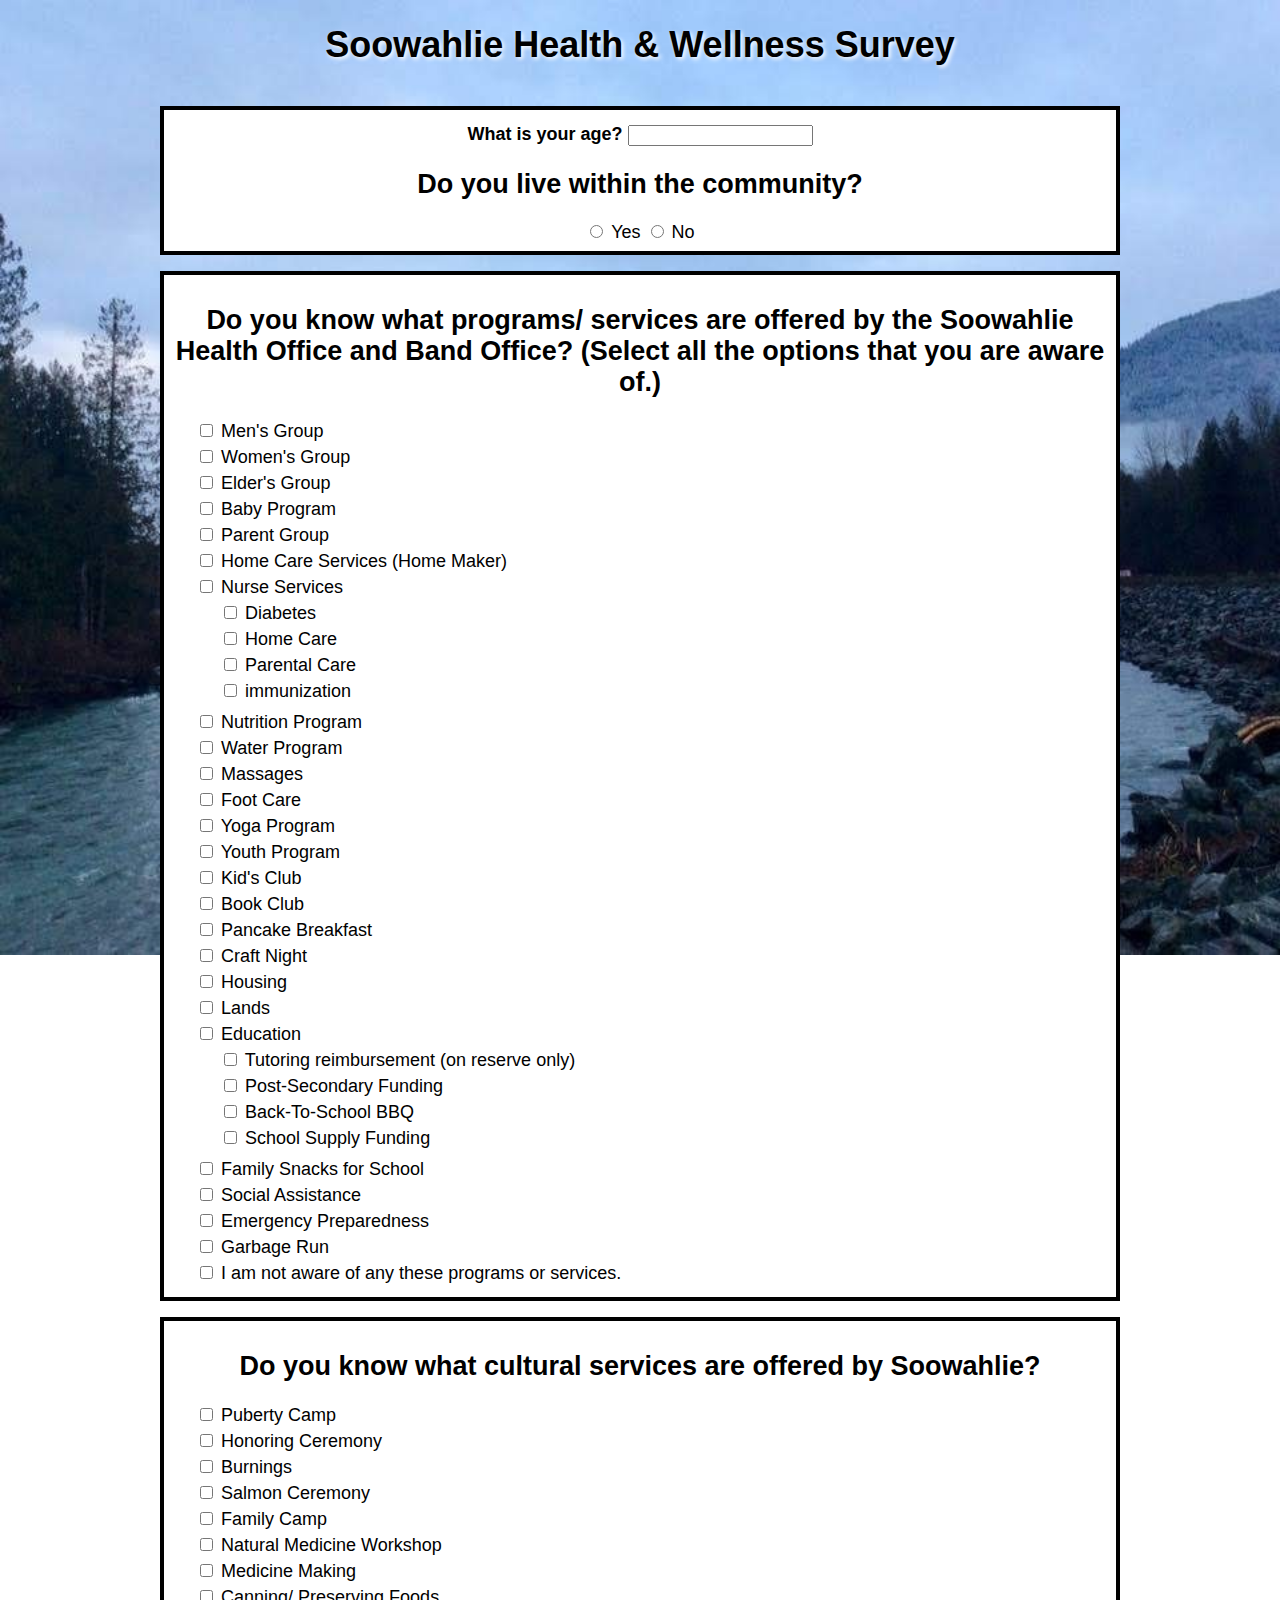
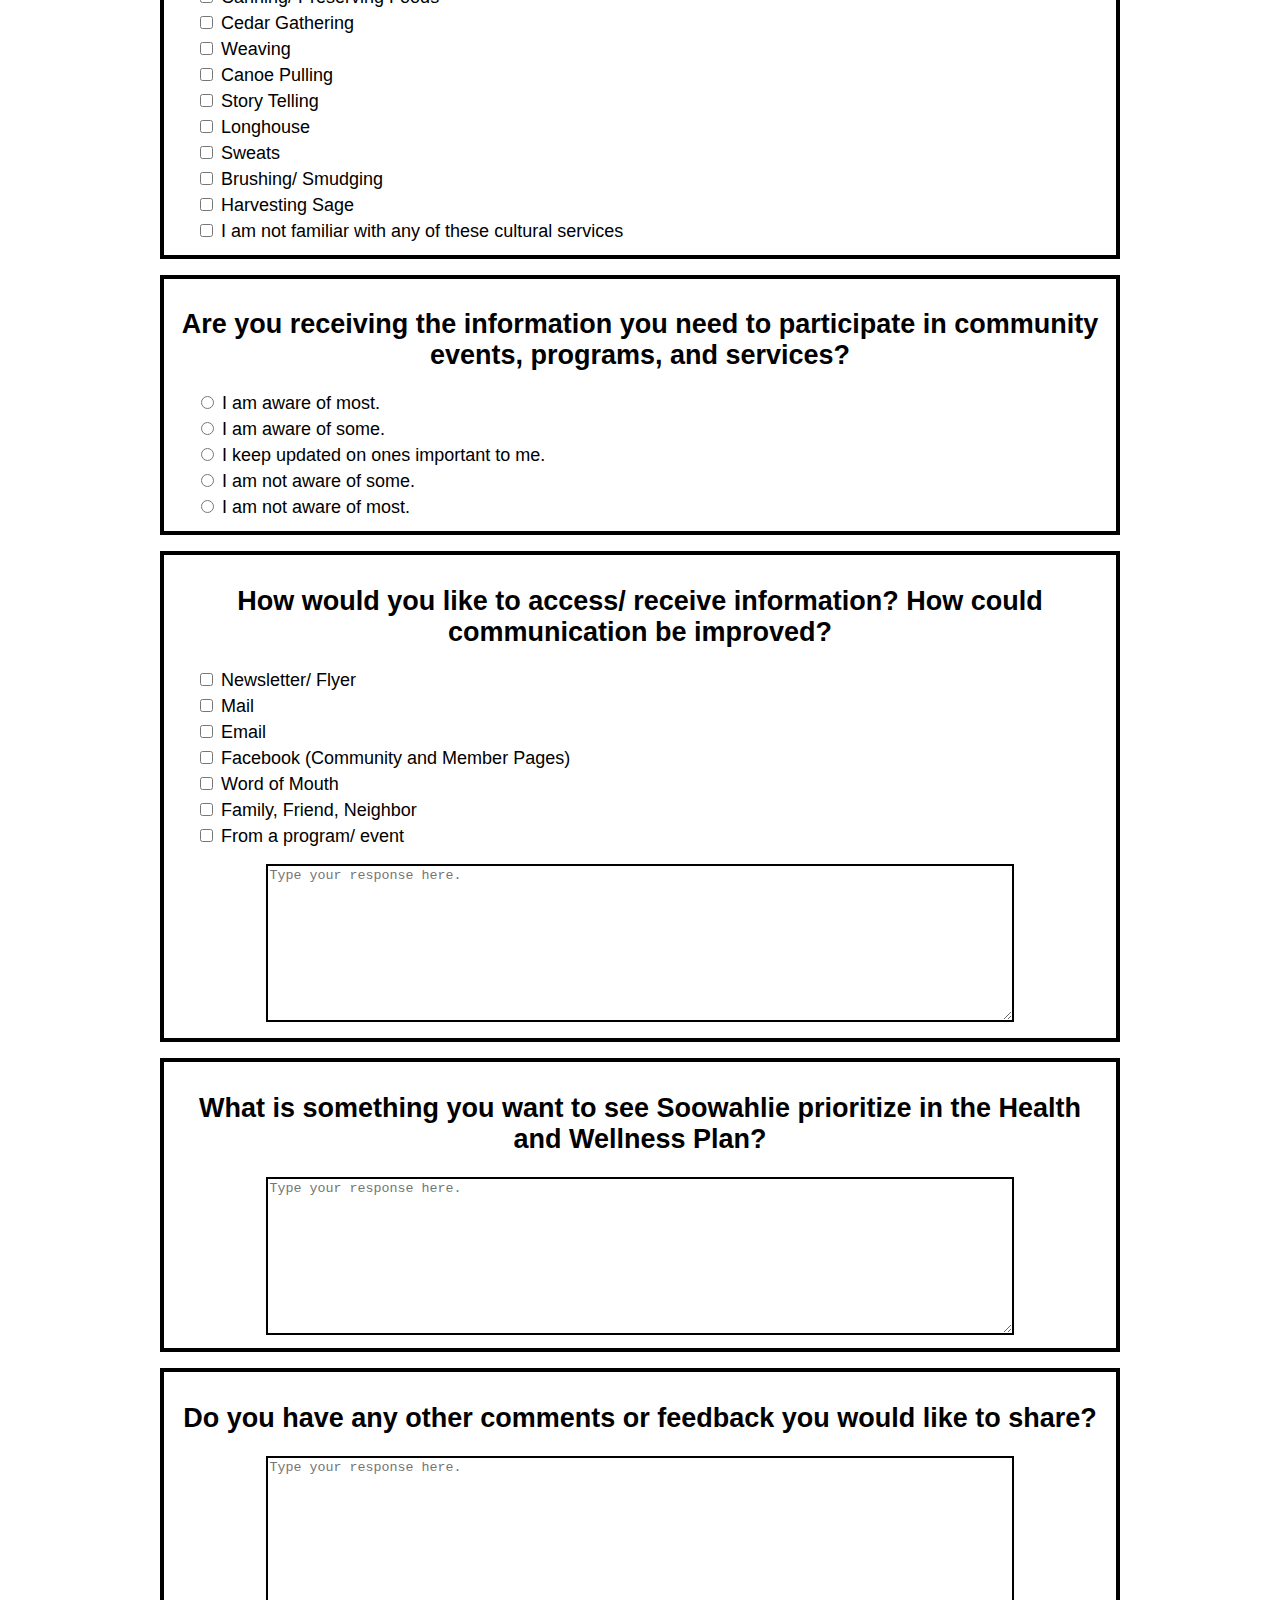
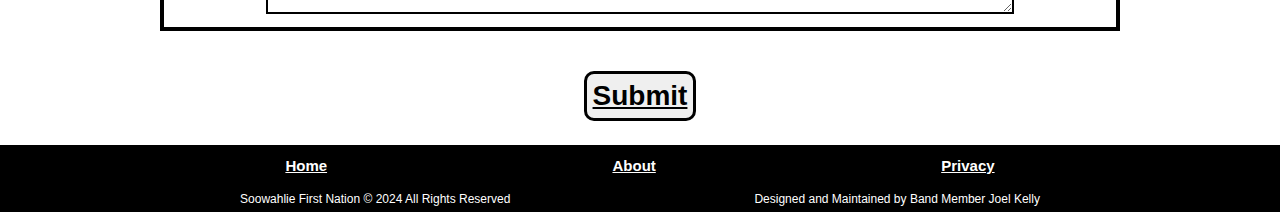
==== survey.html @ a96f75dd "Add files via upload" ====
<!DOCTYPE html>
<html lang="en" dir="ltr">
<head>
    <meta charset="utf-8">
    <meta name="viewport" content="width=device-width, initial-scale=1.0">
    <title>H&W Survey</title>
    <link rel="stylesheet" href="styles.css">
    <link rel="icon" href="logo_march_7.gif">
</head>

<body id="heightCancel">
    <header>
        <h1>
            <a href="index.html" class="textDecNone textShadow">
                Soowahlie Health & Wellness Survey
            </a>
        </h1>
    </header>

    <main>
        <form method="post" action="https://formsubmit.co/joeltkelly@hotmail.com finished.html">
            <div class="mainParagraphs mainPSpacing">
                <div class="topMargin">
                    <label for="age" class="bold">
                        What is your age?
                    </label>
                    <input list="age" name="Age Range" required>
                    <datalist id="age" name="ageRange">
                        <option value="16-21">16-21</option>
                        <option value="22-30">22-30</option>
                        <option value="31-64">31-64</option>
                        <option value="65 and above">65 and above</option>
                    </datalist>
                </div>
    
                <div>
                    <h2>Do you live within the community?</h2>
                    <input type="radio" id="yes" name="Within Community" value="yes" required>
                    <label for="yes">Yes</label>
                    <input type="radio" id="no" name="Within Community" value="no" required>
                    <label for="no">No</label>
                </div>
            </div>

            <div class="mainParagraphs mainPSpacing surveyQuestions" id="q3">
                <h2 class="center">
                    Do you know what programs/ services are offered by the Soowahlie Health Office and Band Office?
                    (Select all the options that you are aware of.)
                </h2>

                <div>
                    <input type="checkbox" id="mg" class="HOservices" name="Mens Group" value="checked">
                    <label for="mg">Men's Group</label>    
                </div>
                <div>
                    <input type="checkbox" id="wg" class="HOservices" name="Womens Group" value="checked">
                    <label for="wg">Women's Group</label>    
                </div>
                <div>
                    <input type="checkbox" id="eg" name="Elders Group" value="checked">
                    <label for="eg">Elder's Group</label>    
                </div>
                <div>
                    <input type="checkbox" id="babyProgram" name="Baby Program" value="checked">
                    <label for="babyProgram">Baby Program</label>    
                </div>
                <div>
                    <input type="checkbox" id="pg" name="Parent Group" value="checked">
                    <label for="pg">Parent Group</label>    
                </div>
                <div>
                    <input type="checkbox" id="hcs" name="Home Care Services" value="checked">
                    <label for="hcs">Home Care Services (Home Maker)</label>    
                </div>

                <div>
                    <input type="checkbox" id="ns" name="Nurse Services" value="checked">
                    <label for="ns">Nurse Services</label>    
                </div>

                <div>
                    <div>
                        <input type="checkbox" id="Diabetes" name="Diabetes" value="checked">
                        <label for="Diabetes">Diabetes</label>    
                    </div>

                    <div>
                        <input type="checkbox" id="Home Care" name="Home Care" value="checked">
                        <label for="Home Care">Home Care</label>    
                    </div>

                    <div>
                        <input type="checkbox" id="Parental Care" name="Parental Care" value="checked">
                        <label for="Parental Care">Parental Care</label>    
                    </div>

                    <div>
                        <input type="checkbox" id="immunization" name="Immunization" value="checked">
                        <label for="immunization">immunization</label>    
                    </div>
                </div>

                <div>
                    <input type="checkbox" id="np" name="Nutrition Program" value="checked">
                    <label for="np">Nutrition Program</label>    
                </div>
                <div>
                    <input type="checkbox" id="wp" name="Water Program" value="checked">
                    <label for="wp">Water Program</label>    
                </div>
                <div>
                    <input type="checkbox" id="massage" name="Massages" value="checked">
                    <label for="massage">Massages</label>    
                </div>
                <div>
                    <input type="checkbox" id="fc" name="Foot Care" value="checked">
                    <label for="fc">Foot Care</label>    
                </div>
                <div>
                    <input type="checkbox" id="yogaProgram" name="Yoga Program" value="checked">
                    <label for="yogaProgram">Yoga Program</label>    
                </div>
                <div>
                    <input type="checkbox" id="youthProgram" name="Youth Program" value="checked">
                    <label for="youthProgram">Youth Program</label>    
                </div>
                <div>
                    <input type="checkbox" id="kc" name="kids Club" value="checked">
                    <label for="kc">Kid's Club</label>    
                </div>
                <div>
                    <input type="checkbox" id="bc" name="Book Club" value="checked">
                    <label for="bc">Book Club</label>    
                </div>
                <div>
                    <input type="checkbox" id="pb" name="Pancake Breakfast" value="checked">
                    <label for="pb">Pancake Breakfast</label>    
                </div>
                <div>
                    <input type="checkbox" id="cn" name="Craft Night" value="checked">
                    <label for="cn">Craft Night</label>    
                </div>
                <div>
                    <input type="checkbox" id="housing" name="Housing" value="checked">
                    <label for="housing">Housing</label>    
                </div>
                <div>
                    <input type="checkbox" id="lands" name="Lands" value="checked">
                    <label for="lands">Lands</label>    
                </div>

                <div>
                    <input type="checkbox" id="education" name="Education" value="checked">
                    <label for="education">Education</label>    
                </div>

                <div>
                    <div>
                        <input type="checkbox" id="tutoring" name="Tutoring Reimbursement" value="checked">
                        <label for="tutoring">Tutoring reimbursement (on reserve only)</label>    
                    </div>

                    <div>
                        <input type="checkbox" id="psf" name="psFunding" value="checked">
                        <label for="psf">Post-Secondary Funding</label>    
                    </div>
                    
                    <div>
                        <input type="checkbox" id="bbq" name="btsBBQ" value="checked">
                        <label for="bbq">Back-To-School BBQ</label>    
                    </div>

                    <div>
                        <input type="checkbox" id="ssf" name="SchoolSupplyFunding" value="checked">
                        <label for="ssf">School Supply Funding</label>    
                    </div>
                </div>

                <div>
                    <input type="checkbox" id="fs" name="Family Snacks" value="checked">
                    <label for="fs">Family Snacks for School</label>    
                </div>
                <div>
                    <input type="checkbox" id="sa" name="Social Assistance" value="checked">
                    <label for="sa">Social Assistance</label>    
                </div>
                <div>
                    <input type="checkbox" id="ep" name="Emergency Preparedness" value="checked">
                    <label for="ep">Emergency Preparedness</label>    
                </div>
                <div>
                    <input type="checkbox" id="gr" name="Garbage Run" value="checked">
                    <label for="gr">Garbage Run</label>    
                </div>
                <div>
                    <input type="checkbox" id="na" name="None" value="checked">
                    <label for="na">I am not aware of any these programs or services.</label>    
                </div>
            </div>

            <div class="mainParagraphs mainPSpacing surveyQuestions" id="q4">
                <h2 class="center">
                    Do you know what cultural services are offered by Soowahlie?
                </h2>

                <div>
                    <input type="checkbox" id="pc" name="Puberty Camp" value="checked">
                    <label for="pc">Puberty Camp</label>    
                </div>
                <div>
                    <input type="checkbox" id="hc" name="Honoring Ceremony" value="checked">
                    <label for="hc">Honoring Ceremony</label>    
                </div>
                <div>
                    <input type="checkbox" id="burnings" name="Burnings" value="checked">
                    <label for="burnings">Burnings</label>    
                </div>
                <div>
                    <input type="checkbox" id="sc" name="Salmon Ceremony" value="checked">
                    <label for="sc">Salmon Ceremony</label>    
                </div>
                <div>
                    <input type="checkbox" id="famcamp" name="Family Camp" value="checked">
                    <label for="famcamp">Family Camp</label>    
                </div>
                <div>
                    <input type="checkbox" id="nmw" name="Natural Medicine Workshop" value="checked">
                    <label for="nmw">Natural Medicine Workshop</label>    
                </div>
                <div>
                    <input type="checkbox" id="mm" name="Medicine Making" value="checked">
                    <label for="mm">Medicine Making</label>    
                </div>
                <div>
                    <input type="checkbox" id="cpf" name="Canning/Preserving" value="checked">
                    <label for="cpf">Canning/ Preserving Foods</label>    
                </div>
                <div>
                    <input type="checkbox" id="cg" name="Cedar Gathering" value="checked">
                    <label for="cg">Cedar Gathering</label>    
                </div>
                <div>
                    <input type="checkbox" id="weaving" name="Weaving" value="checked">
                    <label for="weaving">Weaving</label>    
                </div>
                <div>
                    <input type="checkbox" id="cp" name="Canoe Pulling" value="checked">
                    <label for="cp">Canoe Pulling</label>    
                </div>
                <div>
                    <input type="checkbox" id="st" name="Story Telling" value="checked">
                    <label for="st">Story Telling</label>    
                </div>
                <div>
                    <input type="checkbox" id="lh" name="Longhouse" value="checked">
                    <label for="lh">Longhouse</label>    
                </div>
                <div>
                    <input type="checkbox" id="sweats" name="Sweats" value="checked">
                    <label for="sweats">Sweats</label>    
                </div>
                <div>
                    <input type="checkbox" id="bs" name="Brushing/Smudging" value="checked">
                    <label for="bs">Brushing/ Smudging</label>    
                </div>
                <div>
                    <input type="checkbox" id="hs" name="Harvesting Sage" value="checked">
                    <label for="hs">Harvesting Sage</label>    
                </div>
                <div>
                    <input type="checkbox" id="naII" name="None" value="checked">
                    <label for="naII">I am not familiar with any of these cultural services</label>    
                </div>
            </div>

            <div class="mainParagraphs mainPSpacing surveyQuestions">
                <h2 class="center">
                    Are you receiving the information you need to participate in community events, programs, and services?
                </h2>

                <div>
                    <input type="radio" id="veryMuch" name="Receiving Info" value="Big Yes" required>
                    <label for="veryMuch">I am aware of most.</label>    
                </div>
                <div>
                    <input type="radio" id="somewhat" name="Receiving Info" value="Yes" required>
                    <label for="somewhat">I am aware of some.</label>    
                </div>
                <div>
                    <input type="radio" id="middle" name="Receiving Info" value="Somewhat" required>
                    <label for="middle">I keep updated on ones important to me.</label>    
                </div>
                <div>
                    <input type="radio" id="notMuch" name="Receiving Info" value="No" required>
                    <label for="notMuch">I am not aware of some.</label>    
                </div>
                <div>
                    <input type="radio" id="bigNo" name="Receiving Info" value="Big No" required>
                    <label for="bigNo">I am not aware of most.</label>    
                </div>
            </div>

            <div class="mainParagraphs mainPSpacing surveyQuestions" id="q6">
                <h2 class="center">
                    How would you like to access/ receive information? How could communication be improved?
                </h2>

                <div>
                    <input type="checkbox" id="nf" name="Newsletter/Flyer" value="checked">
                    <label for="nf">Newsletter/ Flyer</label>    
                </div>
                <div>
                    <input type="checkbox" id="mail" name="Mail" value="checked">
                    <label for="mail">Mail</label>    
                </div>
                <div>
                    <input type="checkbox" id="em" name="Email" value="checked">
                    <label for="em">Email</label>    
                </div>
                <div>
                    <input type="checkbox" id="fbcm" name="Community Member" value="checked">
                    <label for="fbcm">Facebook (Community and Member Pages)</label>    
                </div>
                <div>
                    <input type="checkbox" id="wm" name="Word Of Mouth" value="checked">
                    <label for="wm">Word of Mouth</label>    
                </div>
                <div>
                    <input type="checkbox" id="ffn" name="Fam Fri Nei" value="checked">
                    <label for="ffn">Family, Friend, Neighbor</label>    
                </div>
                <div>
                    <input type="checkbox" id="pe" name="Program Events" value="checked">
                    <label for="pe">From a program/ event</label>    
                </div>

                <textarea name="improveCommunication" rows="10" cols="30" placeholder="Type your response here." class="textareabox marginTB"></textarea>
            </div>

            <div class="mainParagraphs mainPSpacing">
                <h2>
                    What is something you want to see Soowahlie prioritize in the Health and Wellness Plan?
                </h2>

                <textarea name="priortyOnHnWPlan" rows="10" cols="30" placeholder="Type your response here." class="textareabox"></textarea>
            </div>

            <div class="mainParagraphs mainPSpacing">
                <h2>
                    Do you have any other comments or feedback you would like to share?
                </h2>

                <textarea name="generalFeedback" rows="10" cols="30" placeholder="Type your response here." class="textareabox"></textarea>
            </div>

            <button type="submit" id="SurveyForm" class="button bold" onclick="validateform()">Submit</button>
        </form>
    </main>

    <footer>
        <div class="bold">
            <a href="index.html">
                Home
            </a>

            <a href="about.html">
                About
            </a>

            <a href="privacy.html">
                Privacy
            </a>
        </div>

        <div>
            <p>
                Soowahlie First Nation © 2024 All Rights Reserved
            </p>
    
            <p>
                Designed and Maintained by Band Member Joel Kelly
            </p>
        </div>
    </footer>
</body>

<script src="scripts.js"></script>
</html>
---- styles.css ----
* {
    box-sizing: border-box;
}

html,
body{
   width: 100%;
   min-height: 100%;
   margin: 0px;
}

body {
    display: flex;
    flex-direction: column;
    text-align: center;
    font-family: sans-serif;
    font-size: 18px;
    background-image: url('riverBG.jpg');
    background-repeat: no-repeat;
    background-attachment: fixed;
    background-size: cover;
    margin: 0px;
}


/* text effects */
.bold {
    font-weight: bold;
}

.textDecNone {
    text-decoration: none;
}

.textShadow {
    text-shadow: 2px 2px 4px white;
}

.center {
    text-align: center;
}

.textLeft {
    text-align: left;
}

.itemCenter {
    display: flex;
    flex-direction: column;
    width: 75%;
    margin: 12px auto;
}

.itemCenter li, .topMargin {
    margin-top: 6px;
}

.listSpacing {
    padding-bottom: 12px;
}


/* header */
header {
    font-size: 18px;
}

header h1 a {
    color: black;
}   


/* navbar */
nav {
    display: flex;
    justify-content: space-evenly;
}

nav h2 a {
    color: black;
    background-color: white;
    border: 3px solid black;
    border-radius: 10px;
    padding: 4px;
}

/* Main */
main {
    min-height: 72.5vh;
}

.mainParagraphs {
    border-top: 4px solid black;
    border-bottom: 4px solid black;
    background-color: white;
    padding: 8px;
}

.mainPSpacing {
    margin-bottom: 18px;
}

.surveyQuestions {
    display: flex;
    flex-direction: column;
    text-align: left;
}

.surveyQuestions div {
    padding: 0px 0px 5px 24px;
}

.button {
    border: 3px black solid;
    border-radius: 10px;
    margin: 24px 12px;
    padding: 6px;
    font-size: 28px;
    text-decoration: underline;
}

.textareabox {
    border: 2px solid black;
    width: 80%;
    margin: auto;
}

.marginTB {
    margin-top: 12px;
    margin-bottom: 8px;
}


/* footer */
footer {
    background-color: black;
    color: white;
}

footer div {
    display: flex;
    justify-content: space-evenly;
}

footer div a {
    margin: 12px 0px;
    font-size: 15px;
    color: white;
}

footer div p {
    margin: 6px 4px;
    font-size: 12px;
}

/* media queries */
@media screen and (min-width: 640px) {
    nav {
        justify-content: center;
    }

    nav h2 {
        padding: 0px 36px;
    }


    .mainParagraphs {
        width: 75%;
        margin: 16px auto;
        border: 4px solid black;
    }

    .mainParagraphs p {
        width: 80%;
        margin: 12px auto;
    }

    .textLeft {
        width: 80%;
        margin: 12px auto;
    }

    .itemCenter {
        width: 50%;
        margin: 12px auto;
    }

    body {
        height: 100vh;
    }

    #heightCancel {
        height: unset;
    }

    footer {
        margin-top: auto;
    }

    #footerCancel {
        margin-top: unset;
        height: unset;
    }
}
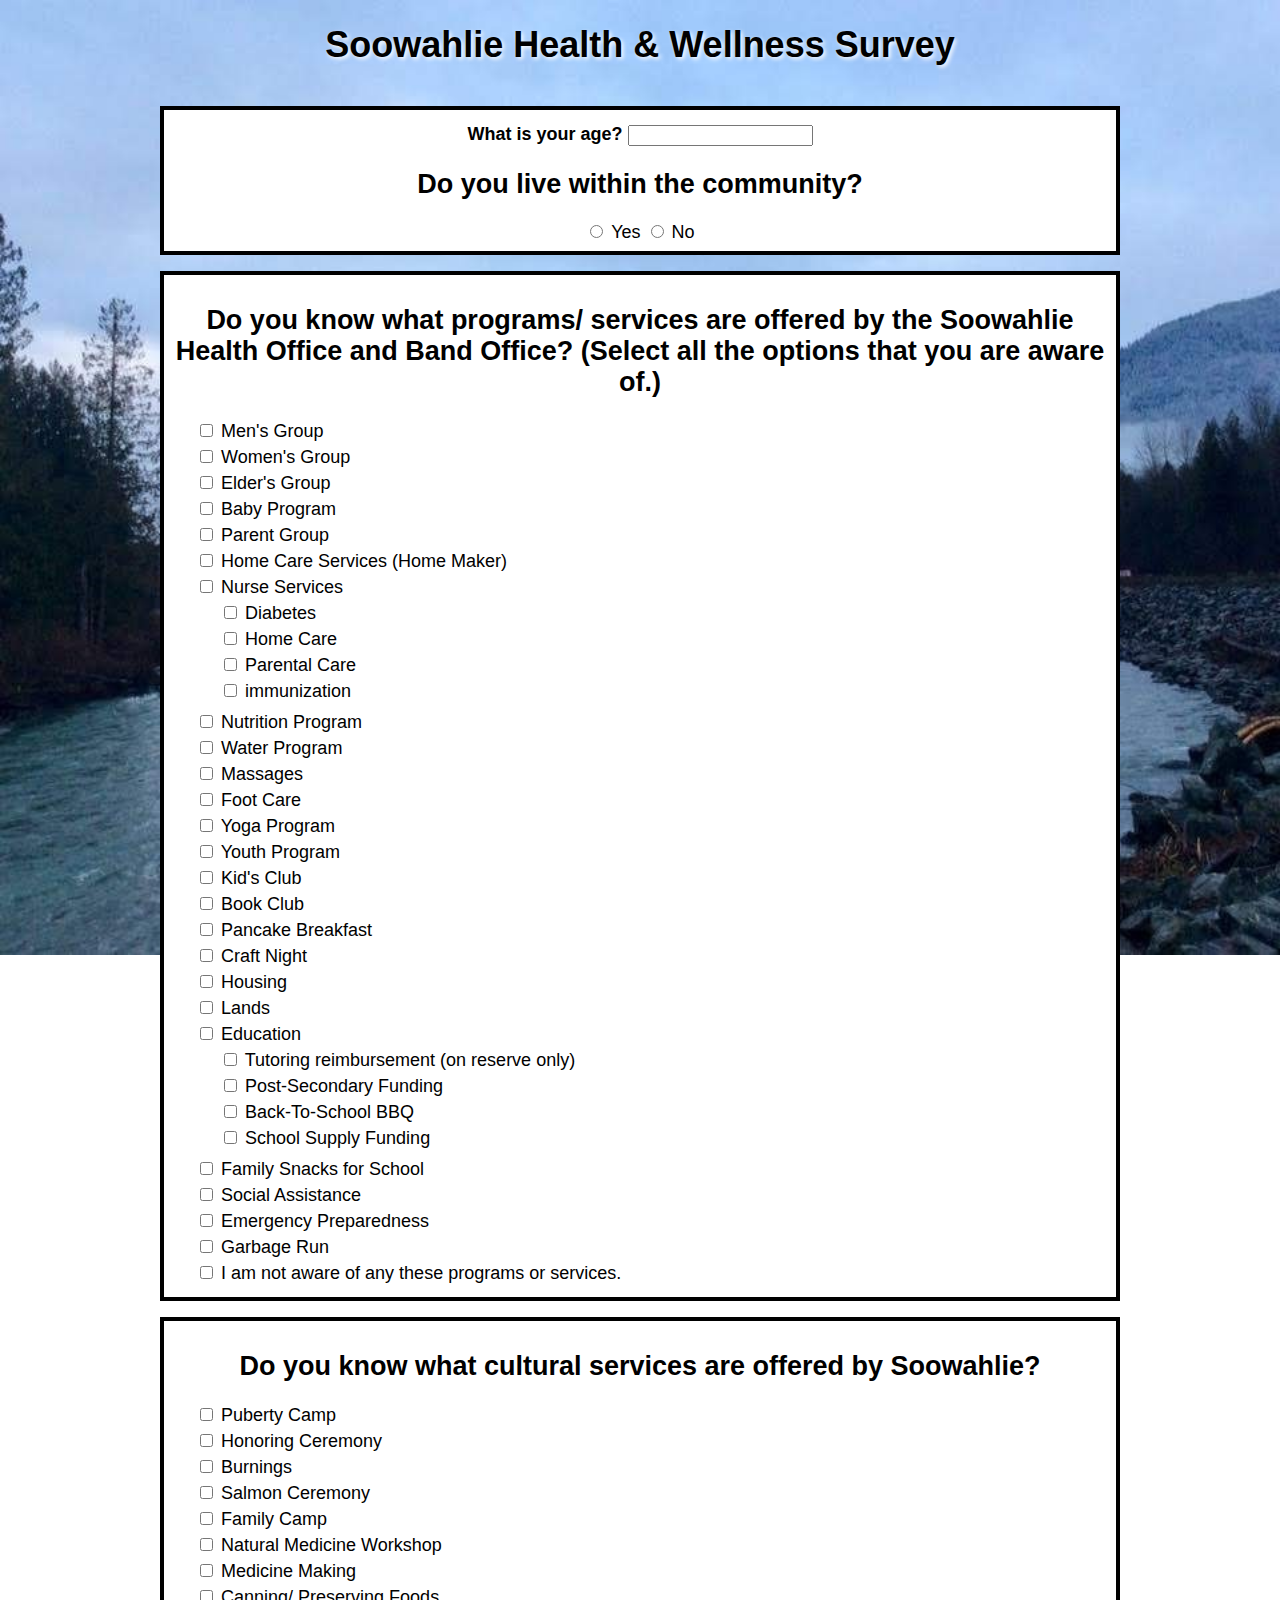
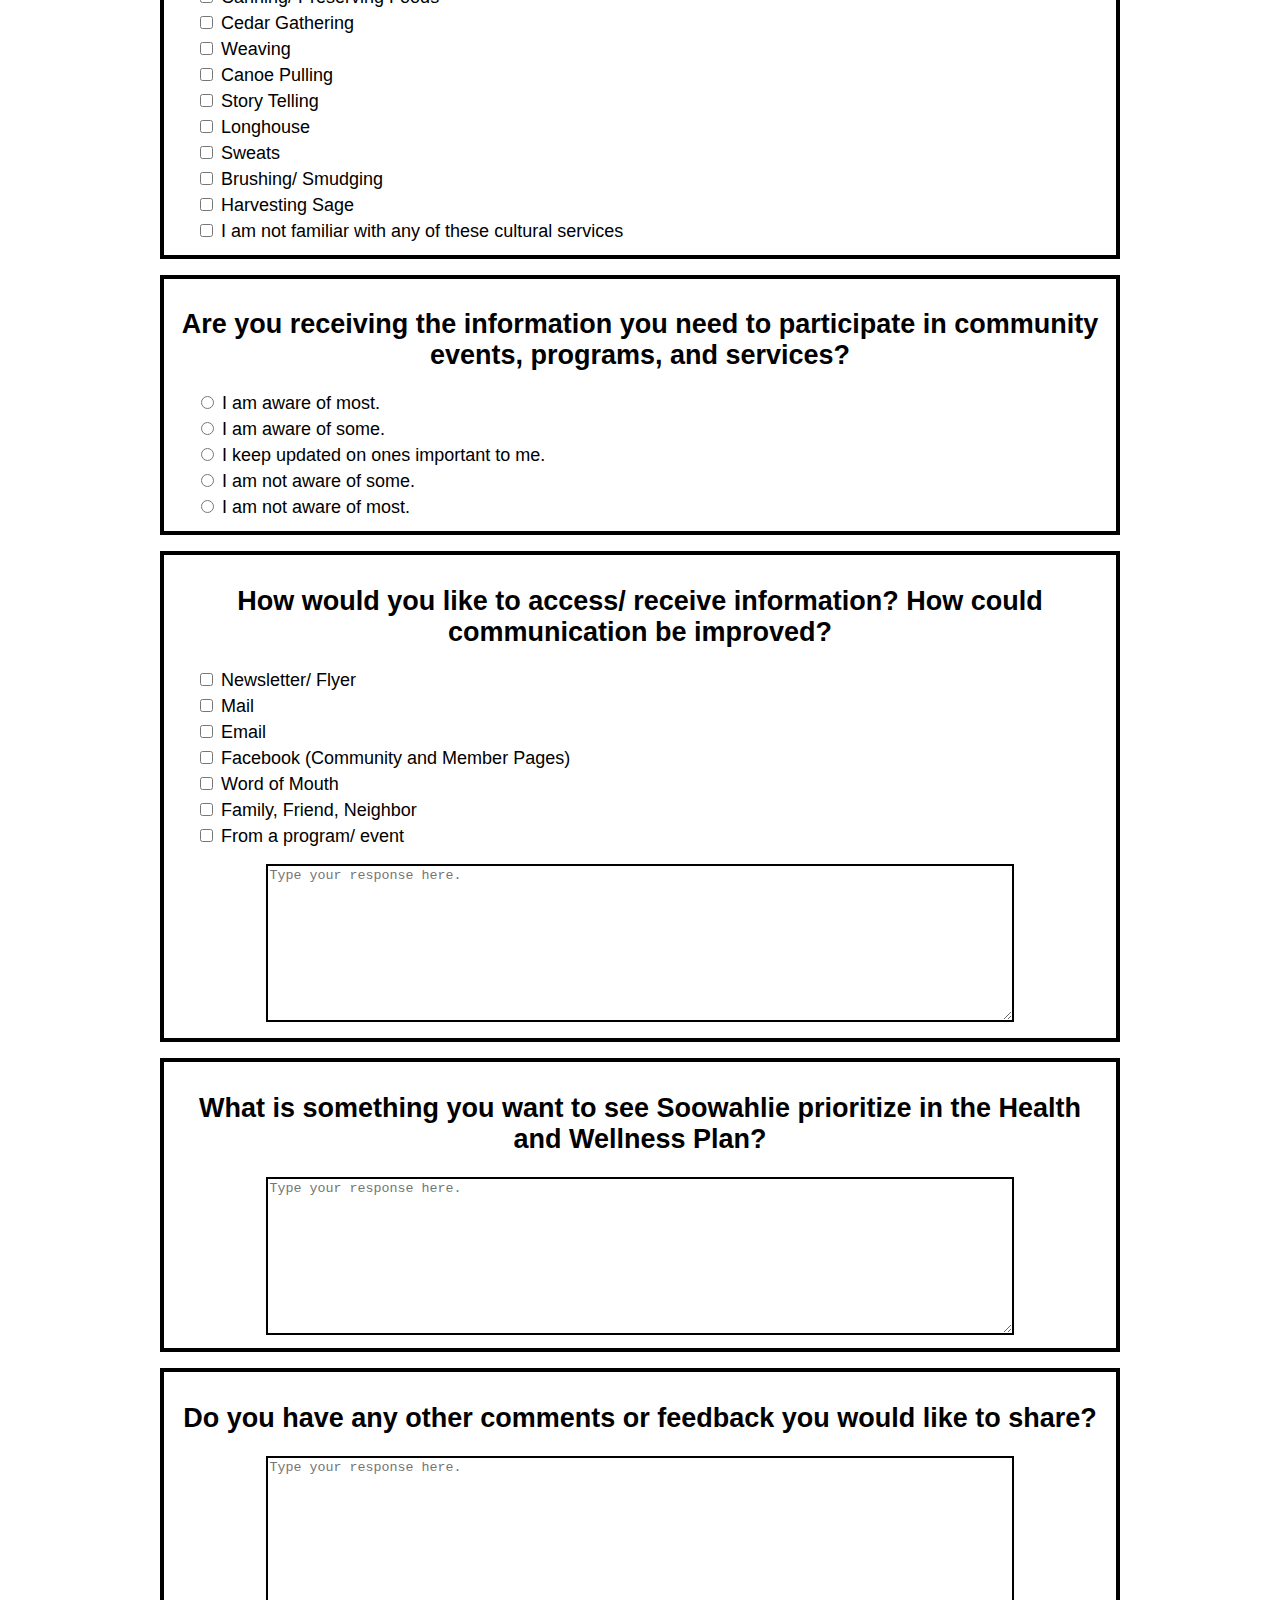
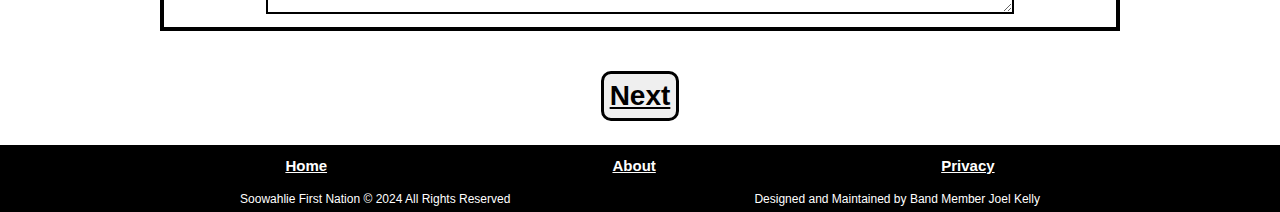
==== commit bc173347: "remove method" ====
--- a/survey.html
+++ b/survey.html
@@ -18,7 +18,7 @@
     </header>
 
     <main>
-        <form method="post" action="https://formsubmit.co/joeltkelly@hotmail.com finished.html">
+        <form action="finished.html">
             <div class="mainParagraphs mainPSpacing">
                 <div class="topMargin">
                     <label for="age" class="bold">
@@ -353,7 +353,7 @@
                 <textarea name="generalFeedback" rows="10" cols="30" placeholder="Type your response here." class="textareabox"></textarea>
             </div>
 
-            <button type="submit" id="SurveyForm" class="button bold" onclick="validateform()">Submit</button>
+            <button type="submit" id="SurveyForm" class="button bold" onclick="validateform()">Next</button>
         </form>
     </main>
 
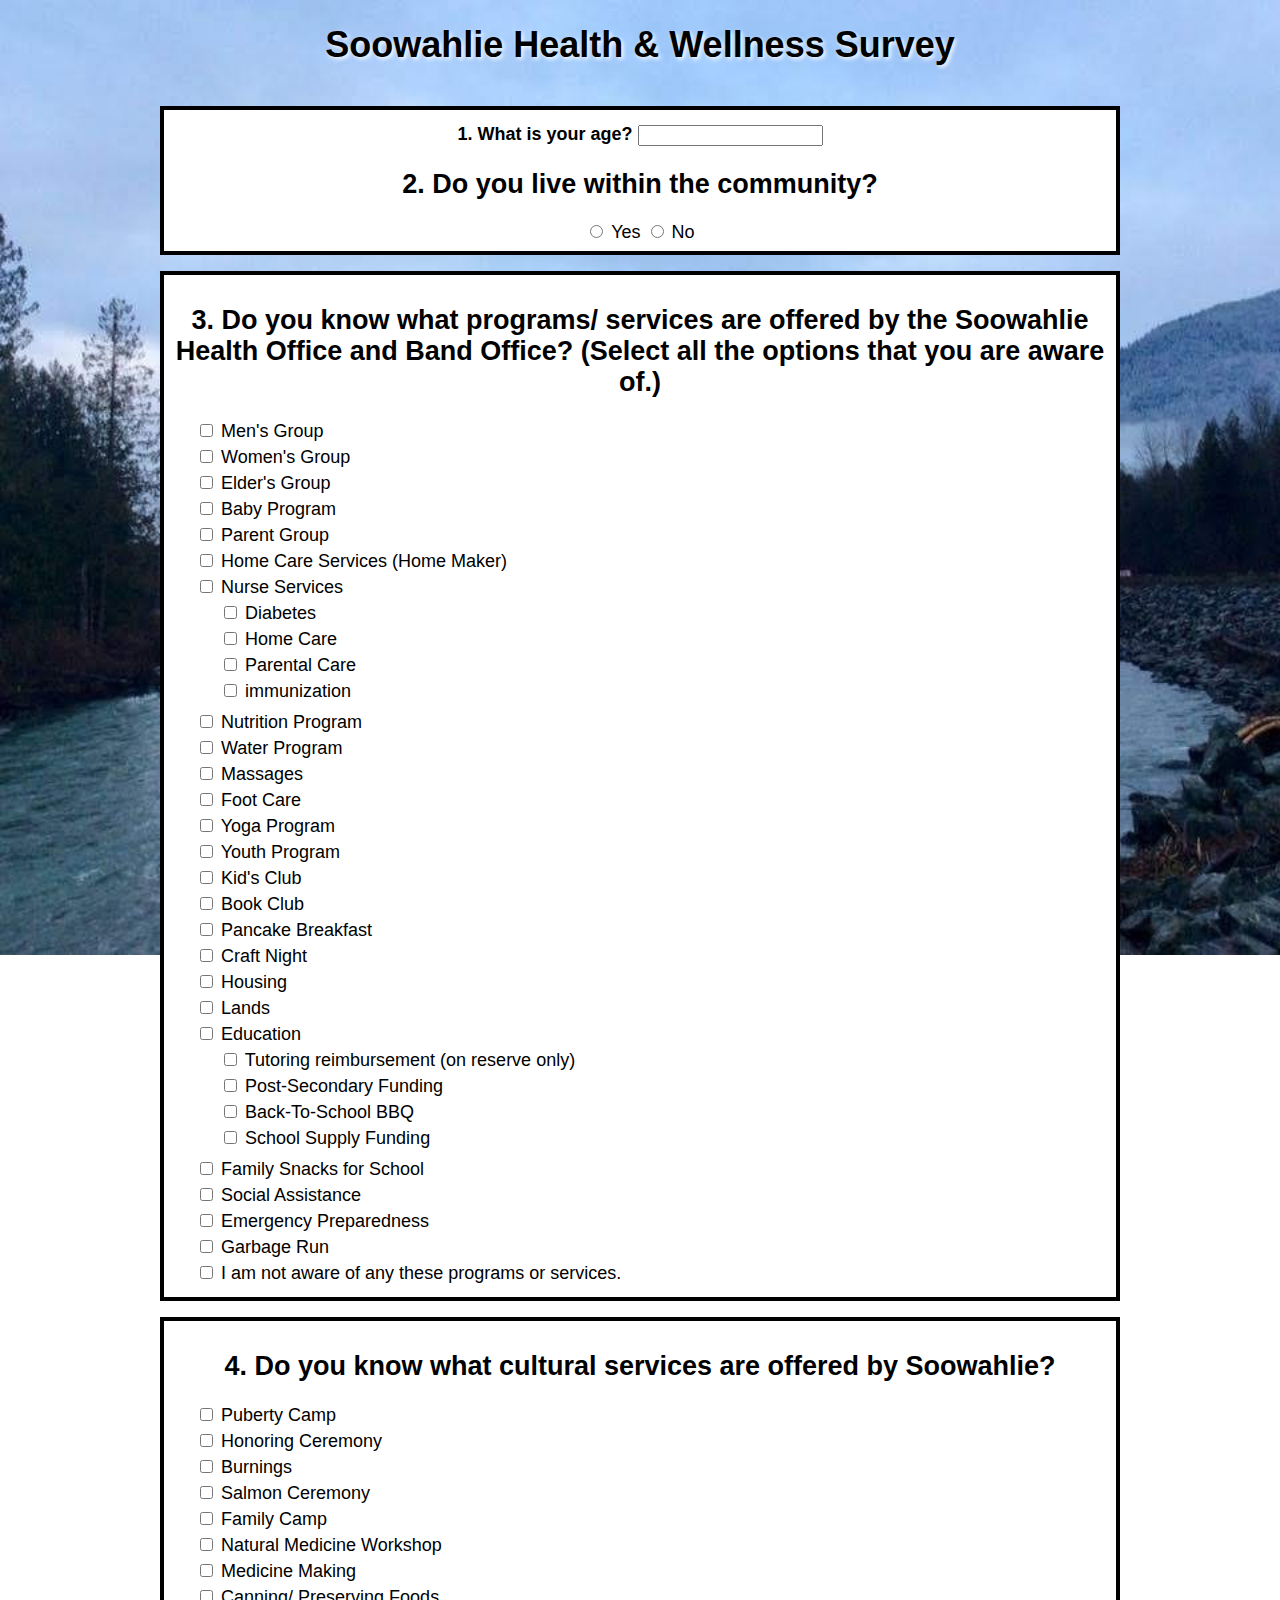
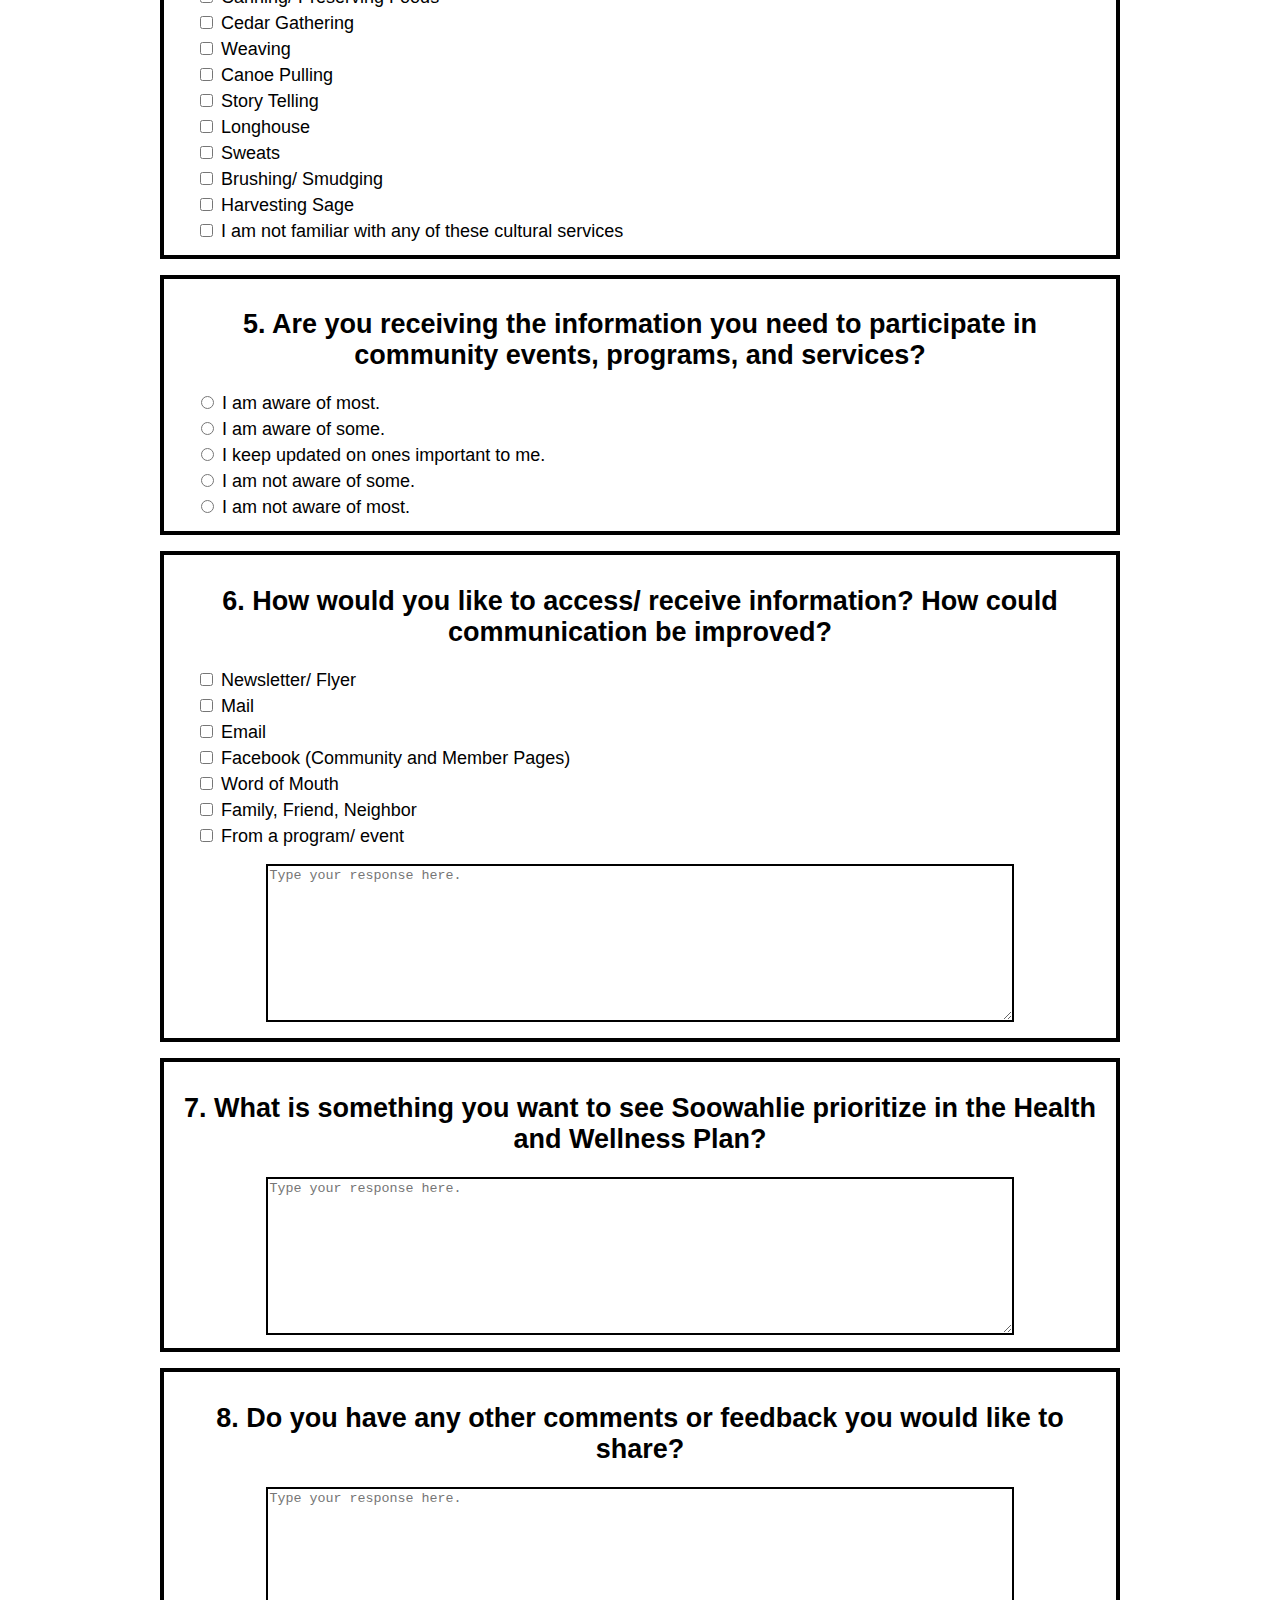
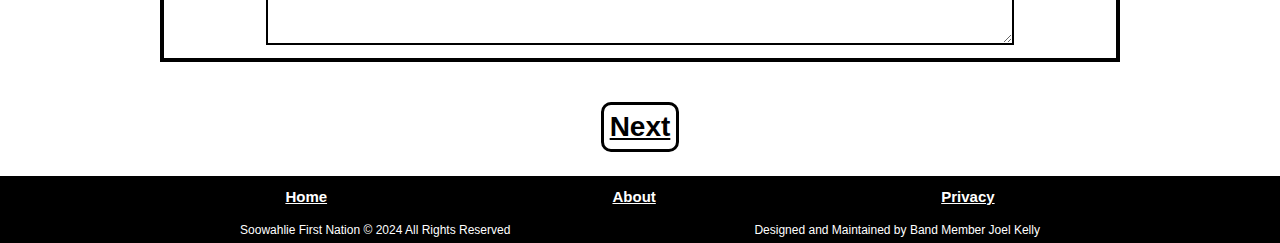
==== commit 083f507d: "submit error 4" ====
--- a/survey.html
+++ b/survey.html
@@ -18,14 +18,14 @@
     </header>
 
     <main>
-        <form action="finished.html">
+        <form method="post" action="https://formsubmit.co/joeltkelly@hotmail.com" id="HnWform">
             <div class="mainParagraphs mainPSpacing">
                 <div class="topMargin">
                     <label for="age" class="bold">
-                        What is your age?
+                        1. What is your age?
                     </label>
-                    <input list="age" name="Age Range" required>
-                    <datalist id="age" name="ageRange">
+                    <input list="ageRange" id="age" name="Age Range" required>
+                    <datalist id="ageRange">
                         <option value="16-21">16-21</option>
                         <option value="22-30">22-30</option>
                         <option value="31-64">31-64</option>
@@ -34,7 +34,7 @@
                 </div>
     
                 <div>
-                    <h2>Do you live within the community?</h2>
+                    <h2>2. Do you live within the community?</h2>
                     <input type="radio" id="yes" name="Within Community" value="yes" required>
                     <label for="yes">Yes</label>
                     <input type="radio" id="no" name="Within Community" value="no" required>
@@ -44,7 +44,7 @@
 
             <div class="mainParagraphs mainPSpacing surveyQuestions" id="q3">
                 <h2 class="center">
-                    Do you know what programs/ services are offered by the Soowahlie Health Office and Band Office?
+                    3. Do you know what programs/ services are offered by the Soowahlie Health Office and Band Office?
                     (Select all the options that you are aware of.)
                 </h2>
 
@@ -200,7 +200,7 @@
 
             <div class="mainParagraphs mainPSpacing surveyQuestions" id="q4">
                 <h2 class="center">
-                    Do you know what cultural services are offered by Soowahlie?
+                    4. Do you know what cultural services are offered by Soowahlie?
                 </h2>
 
                 <div>
@@ -275,7 +275,7 @@
 
             <div class="mainParagraphs mainPSpacing surveyQuestions">
                 <h2 class="center">
-                    Are you receiving the information you need to participate in community events, programs, and services?
+                    5. Are you receiving the information you need to participate in community events, programs, and services?
                 </h2>
 
                 <div>
@@ -302,7 +302,7 @@
 
             <div class="mainParagraphs mainPSpacing surveyQuestions" id="q6">
                 <h2 class="center">
-                    How would you like to access/ receive information? How could communication be improved?
+                    6. How would you like to access/ receive information? How could communication be improved?
                 </h2>
 
                 <div>
@@ -339,7 +339,7 @@
 
             <div class="mainParagraphs mainPSpacing">
                 <h2>
-                    What is something you want to see Soowahlie prioritize in the Health and Wellness Plan?
+                    7. What is something you want to see Soowahlie prioritize in the Health and Wellness Plan?
                 </h2>
 
                 <textarea name="priortyOnHnWPlan" rows="10" cols="30" placeholder="Type your response here." class="textareabox"></textarea>
@@ -347,7 +347,7 @@
 
             <div class="mainParagraphs mainPSpacing">
                 <h2>
-                    Do you have any other comments or feedback you would like to share?
+                    8. Do you have any other comments or feedback you would like to share?
                 </h2>
 
                 <textarea name="generalFeedback" rows="10" cols="30" placeholder="Type your response here." class="textareabox"></textarea>
@@ -355,6 +355,35 @@
 
             <button type="submit" id="SurveyForm" class="button bold" onclick="validateform()">Next</button>
         </form>
+
+        <div class="mainParagraphs mainPSpacing hidden" id="finishPopUp">
+            <h3>
+                Thank you for participating in the Survey!
+            </h3>
+
+            <p>
+                Your feedback is greatly appreciated.
+            </p>
+
+            <p>
+                One last step in completing the survey is to hit the submit button at the bottom of this page. <br>
+                This will open a third-party application called FormSubmit. It may take a moment to load, but you will be prompted with a CAPTCHA to verify it is a person submitting the form. 
+            </p>
+
+            <p>
+                As a bonus for completing the survey, you can go to the Soowahlie Health Office for a small gift card. 
+            </p>
+
+            <p>
+                All you have to do is take a screenshot of this page and go to the Health Office with it or contact someone on the Health and Wellness Committee.
+            </p>
+
+            <p>
+                You can also enter into a draw for bonus prizes when you come into the Health Office. More info in the about section.
+            </p>
+
+            <button type="submit" form="HnWform" class="button bold">Submit</button>
+        </div>
     </main>
 
     <footer>
--- a/styles.css
+++ b/styles.css
@@ -113,10 +113,13 @@
 .button {
     border: 3px black solid;
     border-radius: 10px;
+    color: black;
+    background-color: white;
     margin: 24px 12px;
     padding: 6px;
     font-size: 28px;
     text-decoration: underline;
+    cursor: pointer;
 }
 
 .textareabox {
@@ -130,6 +133,10 @@
     margin-bottom: 8px;
 }
 
+.hidden {
+    display: none;
+}
+
 
 /* footer */
 footer {
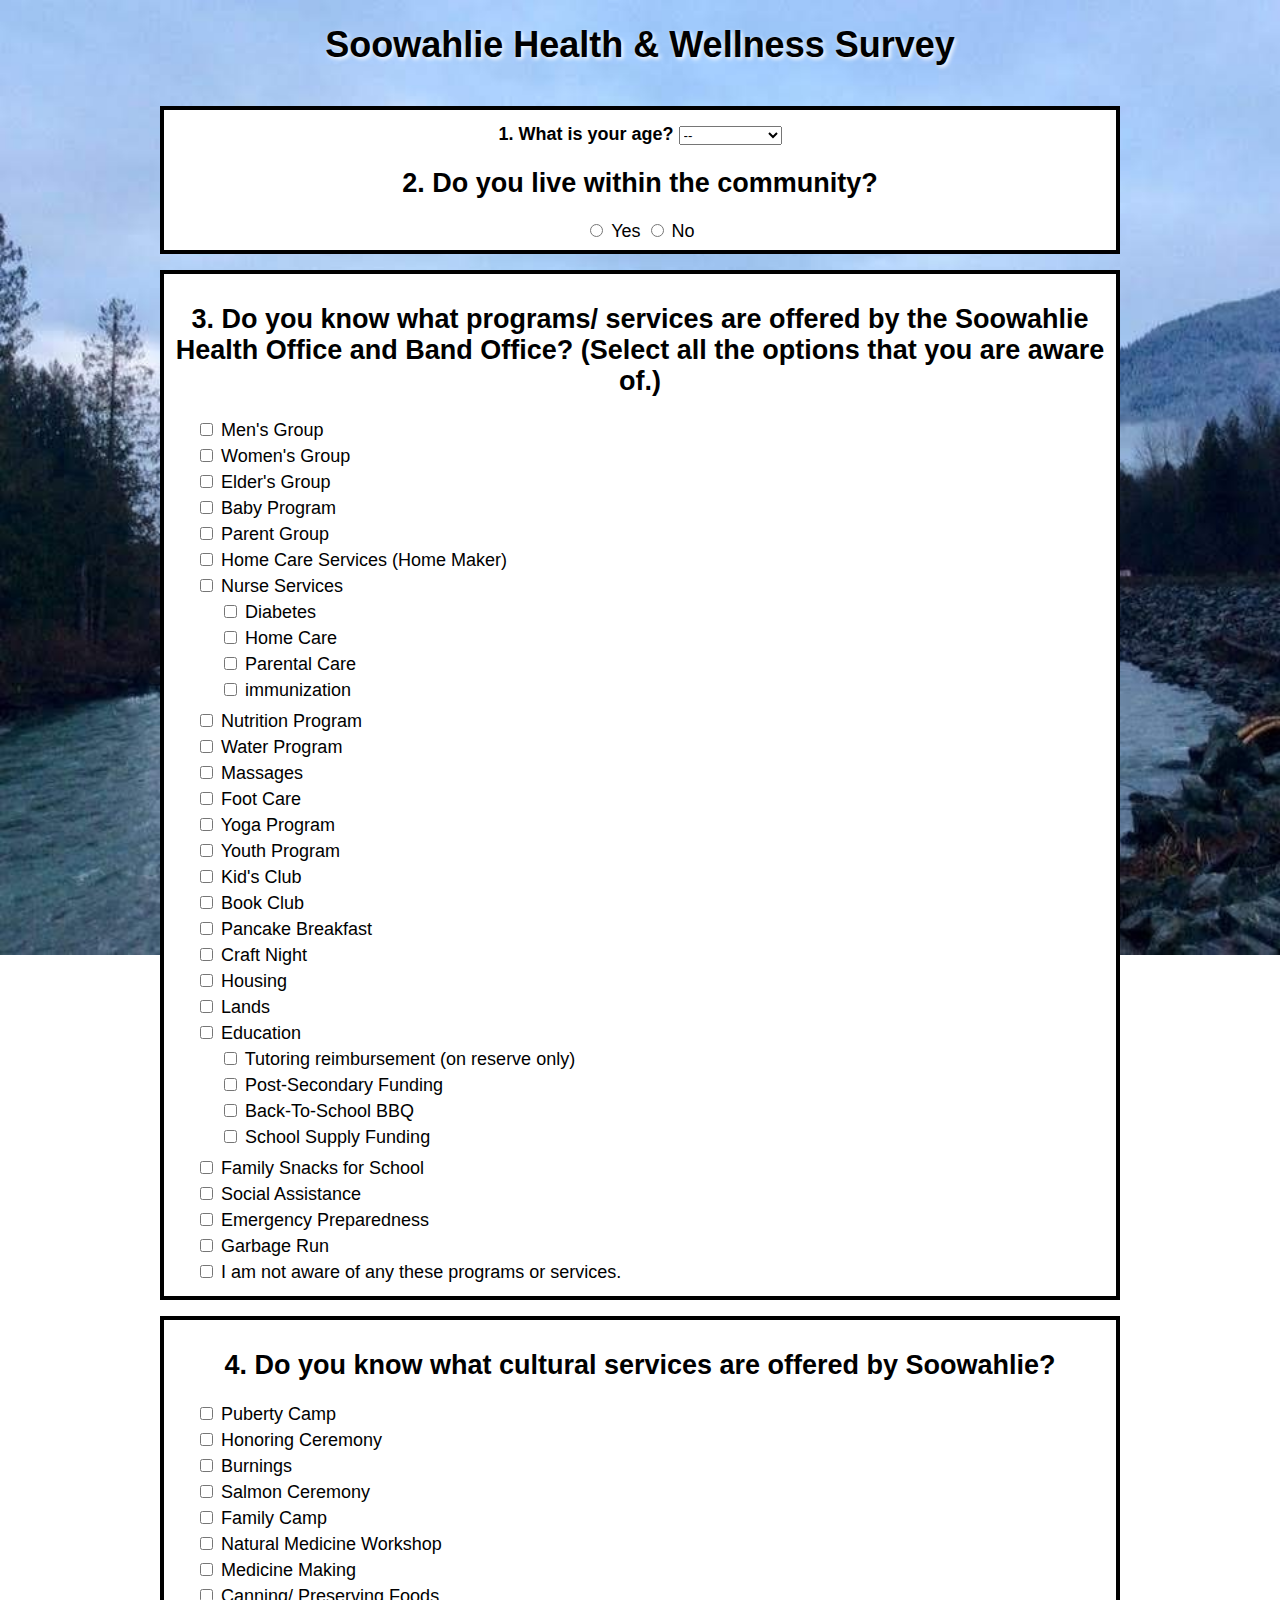
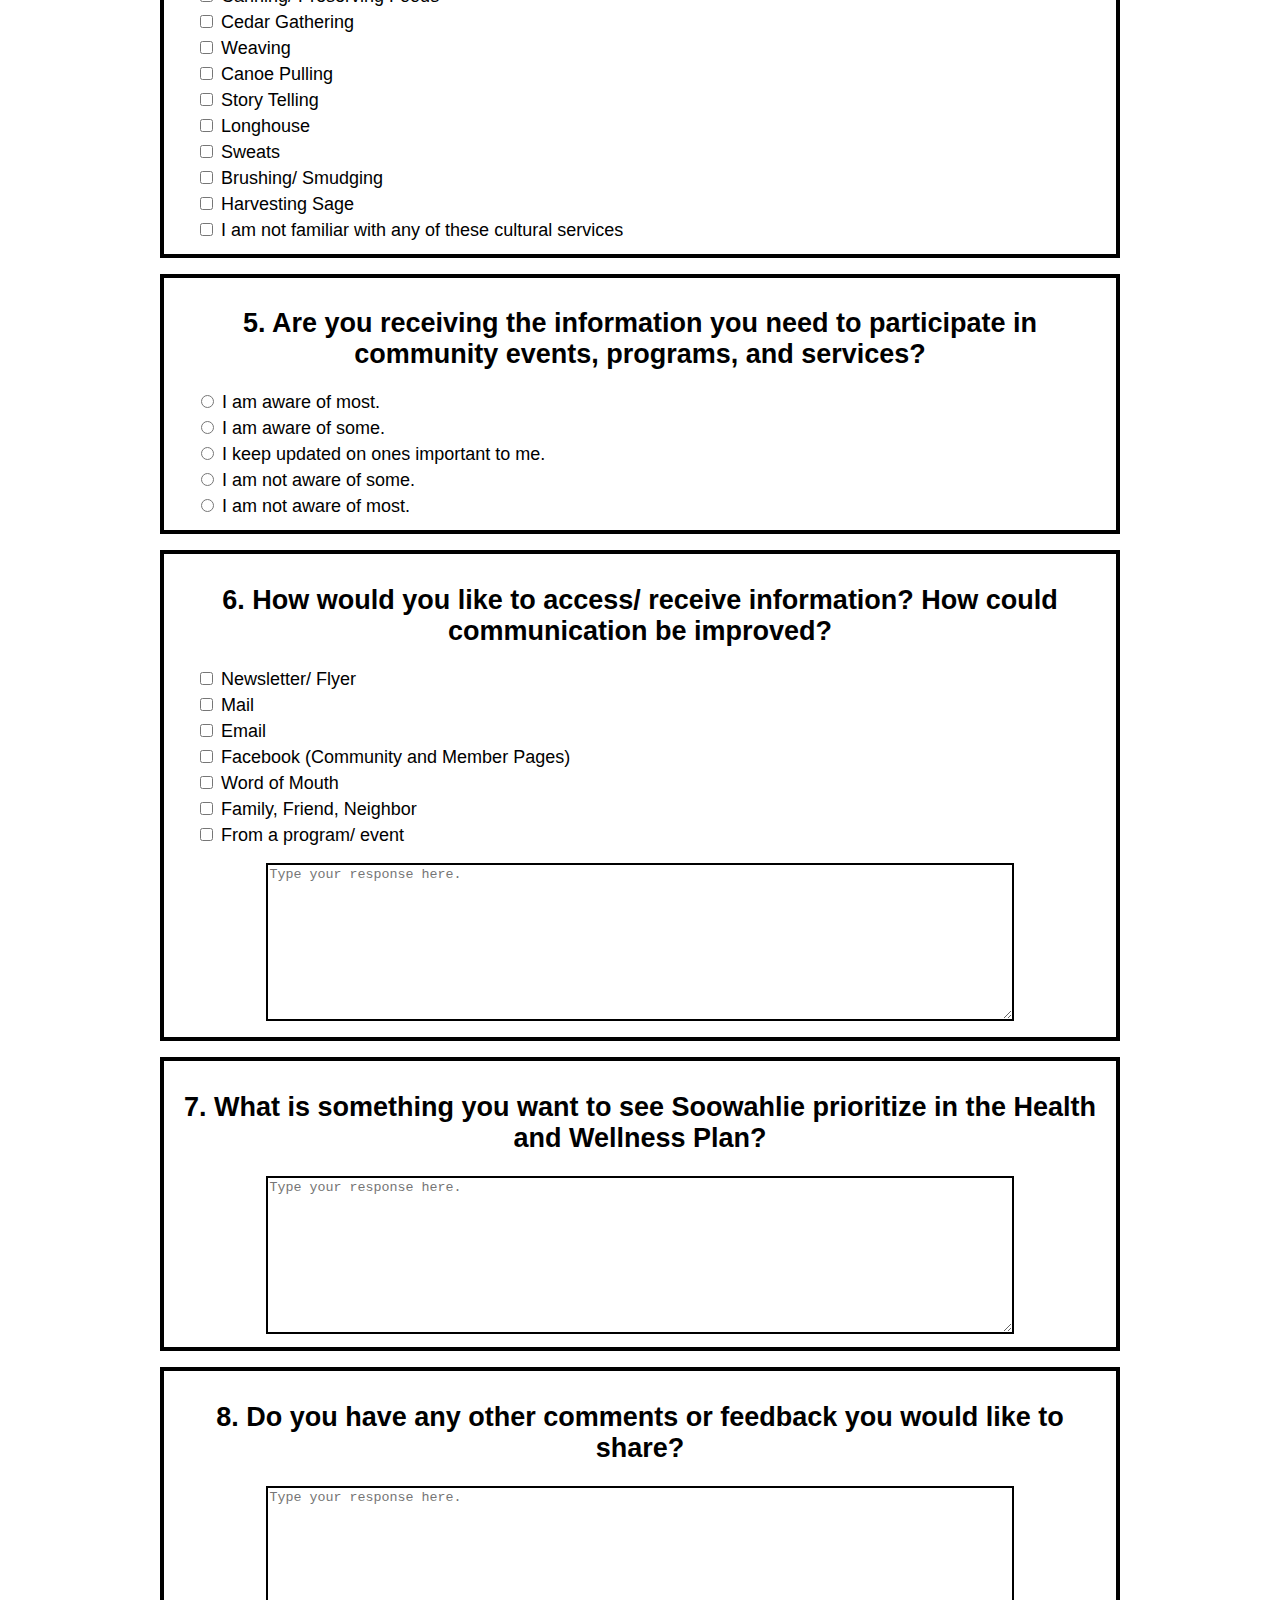
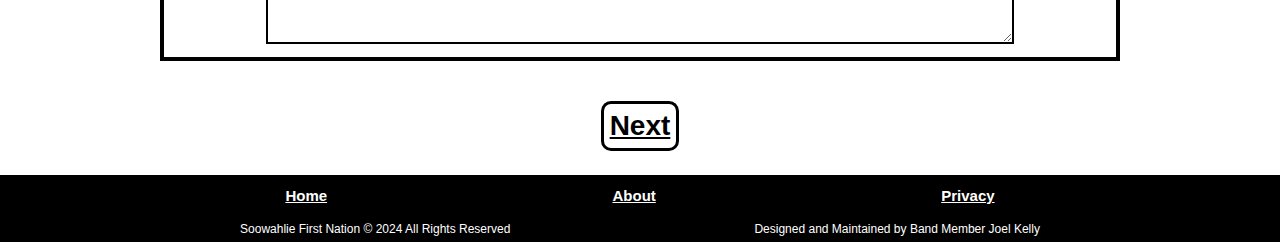
==== commit b82dc9a1: "submit error 5" ====
--- a/survey.html
+++ b/survey.html
@@ -21,24 +21,24 @@
         <form method="post" action="https://formsubmit.co/joeltkelly@hotmail.com" id="HnWform">
             <div class="mainParagraphs mainPSpacing">
                 <div class="topMargin">
-                    <label for="age" class="bold">
+                    <label for="q1" class="bold">
                         1. What is your age?
                     </label>
-                    <input list="ageRange" id="age" name="Age Range" required>
-                    <datalist id="ageRange">
+                    <select list="ageRange" id="q1" name="Age Range" required>
+                        <option value="">--</option>
                         <option value="16-21">16-21</option>
                         <option value="22-30">22-30</option>
                         <option value="31-64">31-64</option>
                         <option value="65 and above">65 and above</option>
-                    </datalist>
+                    </select>
                 </div>
     
                 <div>
                     <h2>2. Do you live within the community?</h2>
-                    <input type="radio" id="yes" name="Within Community" value="yes" required>
-                    <label for="yes">Yes</label>
-                    <input type="radio" id="no" name="Within Community" value="no" required>
-                    <label for="no">No</label>
+                    <input type="radio" id="q2yes" name="Within Community" value="yes" required>
+                    <label for="q2yes">Yes</label>
+                    <input type="radio" id="q2no" name="Within Community" value="no" required>
+                    <label for="q2no">No</label>
                 </div>
             </div>
 
@@ -353,7 +353,7 @@
                 <textarea name="generalFeedback" rows="10" cols="30" placeholder="Type your response here." class="textareabox"></textarea>
             </div>
 
-            <button type="submit" id="SurveyForm" class="button bold" onclick="validateform()">Next</button>
+            <button type="button" id="SurveyForm" class="button bold" onclick="validateform()">Next</button>
         </form>
 
         <div class="mainParagraphs mainPSpacing hidden" id="finishPopUp">
@@ -382,11 +382,11 @@
                 You can also enter into a draw for bonus prizes when you come into the Health Office. More info in the about section.
             </p>
 
-            <button type="submit" form="HnWform" class="button bold">Submit</button>
+            <input type="submit" form="HnWform" class="button bold"></input>
         </div>
     </main>
 
-    <footer>
+    <footer id="surveyFooter">
         <div class="bold">
             <a href="index.html">
                 Home
